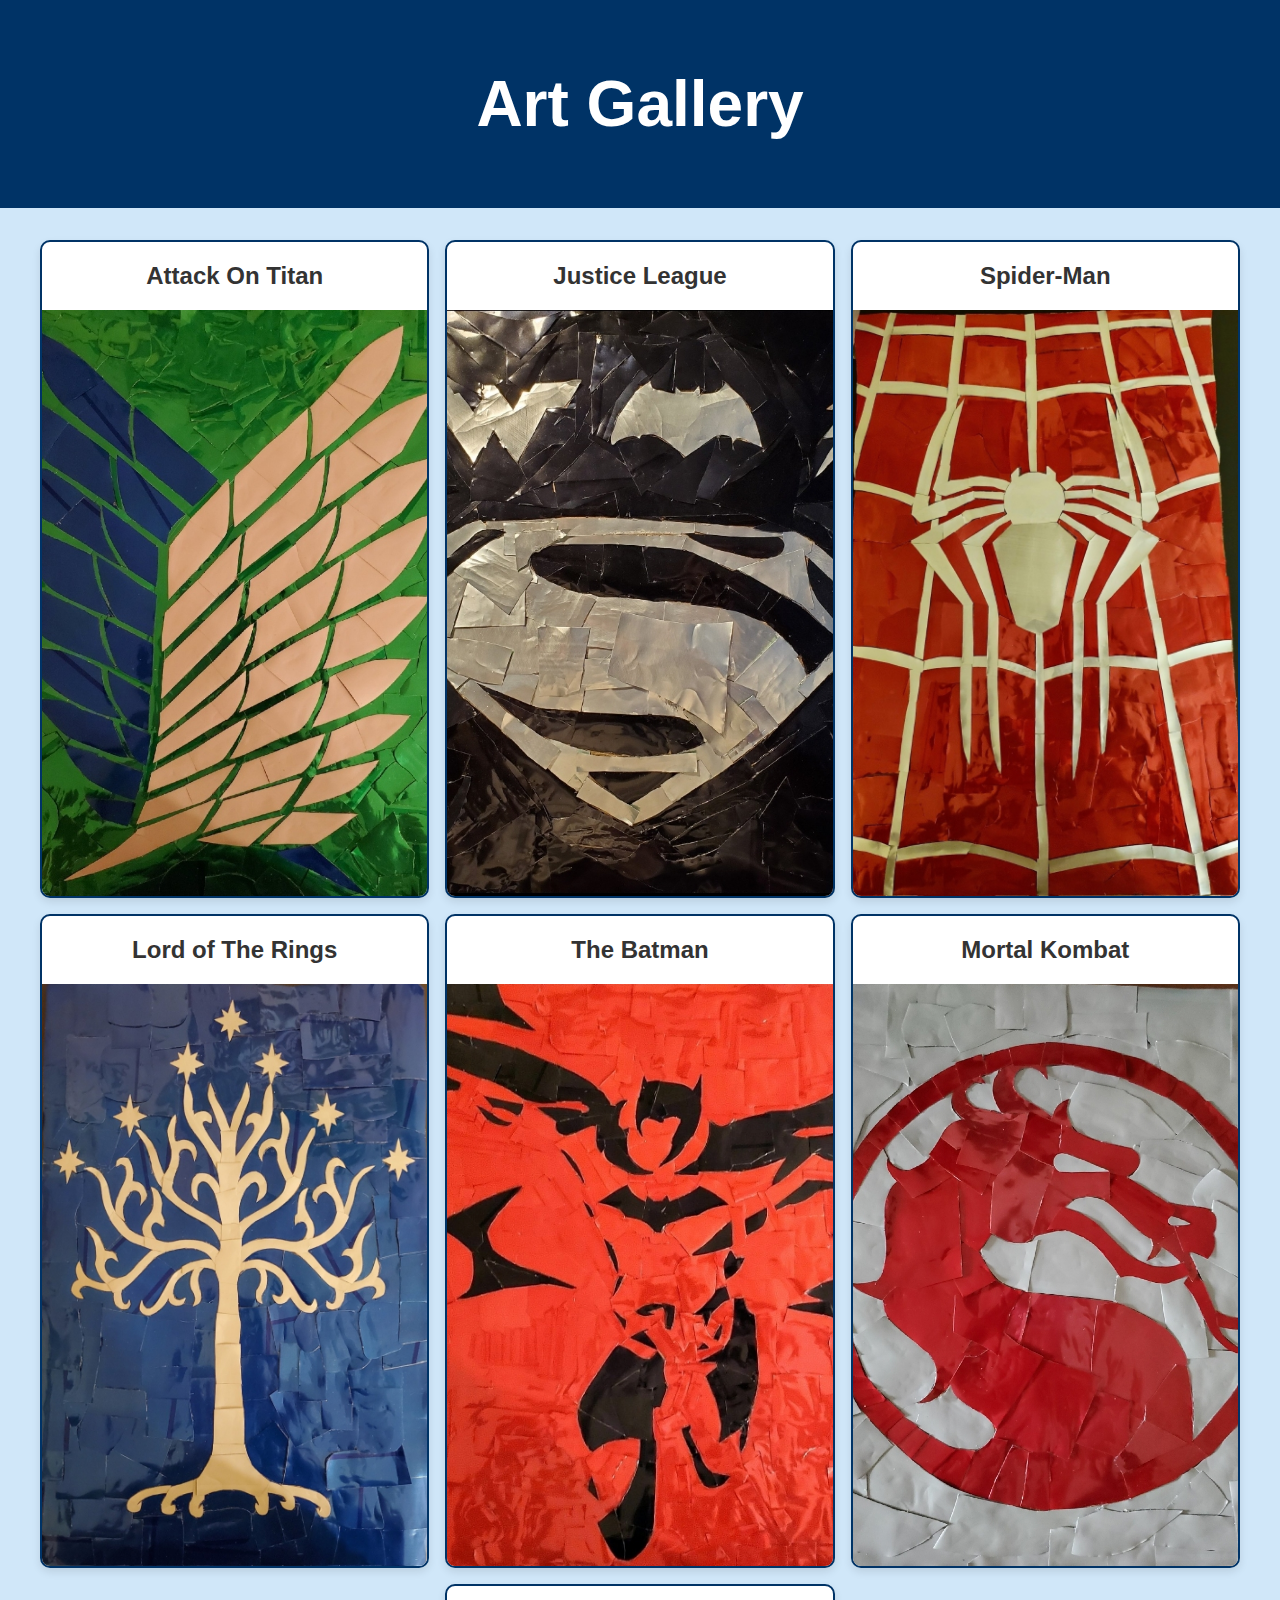
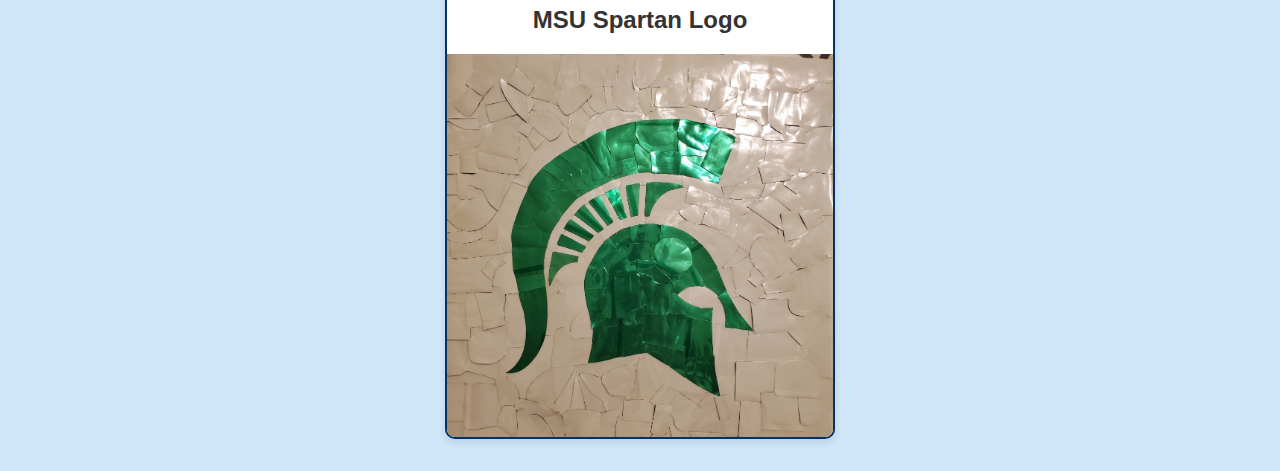
==== gallery.html @ 6b836074 "Add files via upload" ====
<!DOCTYPE html>
<html lang="en">
<head>
    <meta charset="UTF-8">
    <meta name="viewport" content="width=device-width, initial-scale=1.0">
    <title>Art Gallery</title>
    <link rel="stylesheet" href="styles.css">
</head>
<body>
    <header>
        <h1>Art Gallery</h1>
    </header>
    <main>
        <section id="gallery">
            <div class="art-piece">
                <h2>Attack On Titan</h2>
                <img src="aot.jpg" alt="Attack On Titan">
            </div>
            <div class="art-piece">
                <h2>Justice League</h2>
                <img src="JL.jpg" alt="Justice League">
            </div>
            <div class="art-piece">
                <h2>Spider-Man</h2>
                <img src="spiderman.jpg" alt="Spider-Man">
            </div>
            <div class="art-piece">
                <h2>Lord of The Rings</h2>
                <img src="lotr tree.jpg" alt="Lord of The Rings">
            </div>
            <div class="art-piece">
                <h2>The Batman</h2>
                <img src="the batman.jpg" alt="The Batman">
            </div>
            <div class="art-piece">
                <h2>Mortal Kombat</h2>
                <img src="mk.jpg" alt="Mortal Kombat">
            </div>
            <div class="art-piece">
                <h2>MSU Spartan Logo</h2>
                <img src="msu.jpg" alt="MSU Spartan Logo">
            </div>
        </section>
    </main>
</body>
</html>
---- styles.css ----
body {
  font-family: Arial, sans-serif;
  margin: 0;
  padding: 0;
  background-color: #d0e7f9; 
  color: #333;
}

header {
  background-color: #003366; 
  color: #fff;
  padding: 1.5rem 0;
  text-align: center;
  font-size: 2rem;
}

main {
  padding: 2rem;
}

#about {
  text-align: center;
  background-color: #b0d4ef; 
  padding: 1rem;
  border-radius: 10px;
}

#about img {
  width: 200px;
  height: auto;
  border-radius: 50%;
  margin-bottom: 1rem;
}

nav a {
  display: inline-block;
  margin: 1rem 0;
  padding: 0.75rem 1.5rem;
  background-color: #003366; 
  color: #fff;
  text-decoration: none;
  border-radius: 5px;
  font-size: 1.1rem;
}

nav a:hover {
  background-color: #00509e; 
}

#gallery {
  display: flex;
  flex-wrap: wrap;
  gap: 1rem;
  justify-content: center;
}

.art-piece {
  background-color: #fff;
  border: 2px solid #003366;
  border-radius: 10px;
  overflow: hidden;
  width: calc(33% - 1rem);
  box-shadow: 0 4px 8px rgba(0, 0, 0, 0.1);
  display: flex;
  flex-direction: column;
  align-items: center;
  justify-content: center;
}

.art-piece img {
  display: block;
  width: 100%;
  height: 100%;
  object-fit: cover;
}
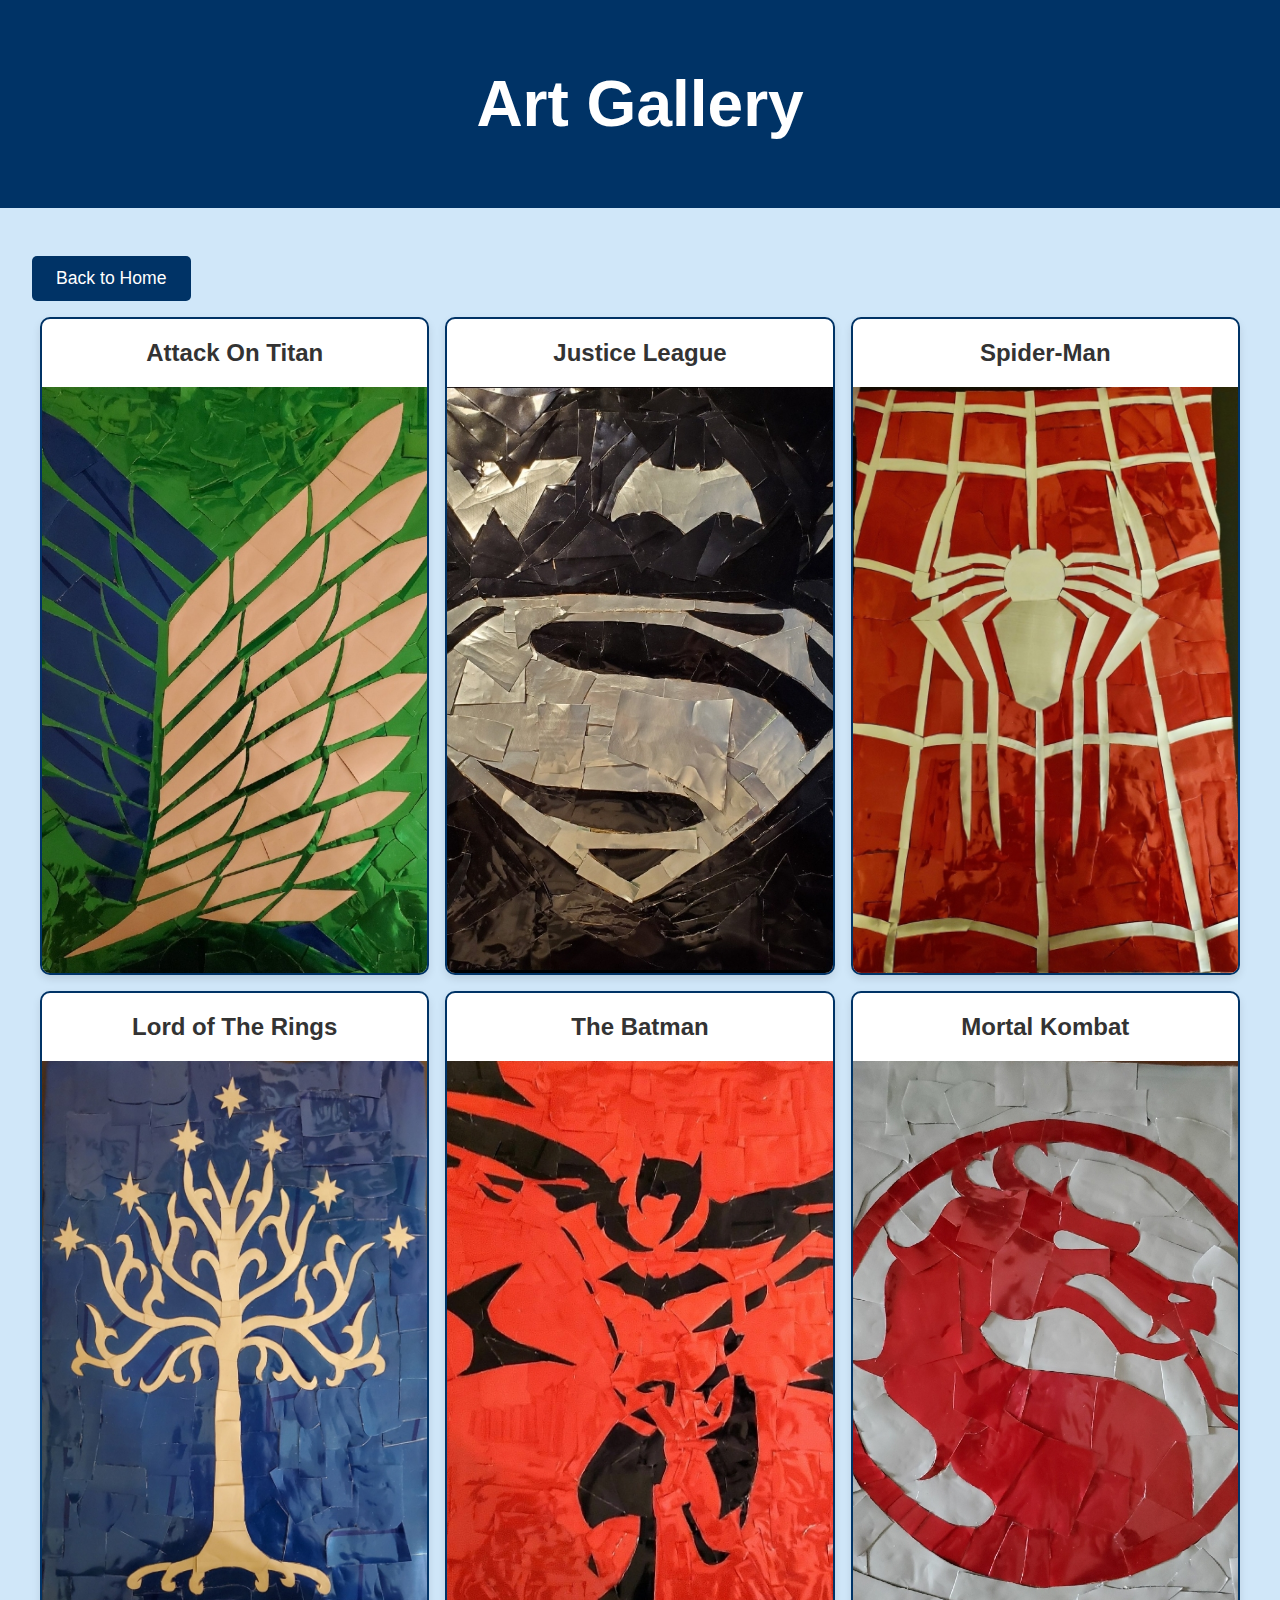
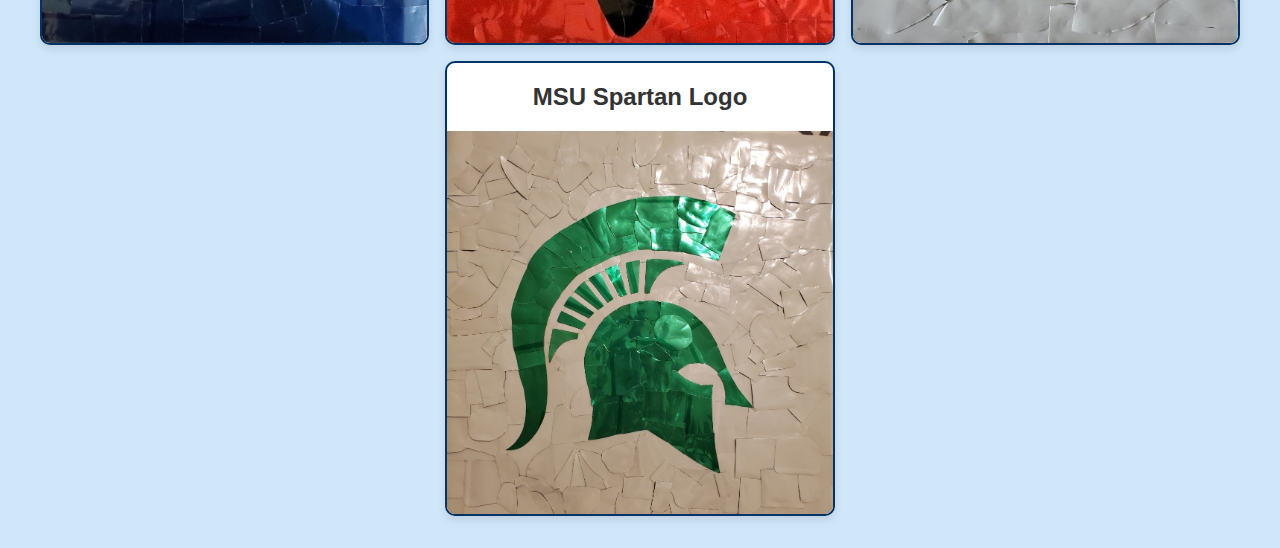
==== commit d320d223: "fixed" ====
--- a/gallery.html
+++ b/gallery.html
@@ -11,6 +11,9 @@
         <h1>Art Gallery</h1>
     </header>
     <main>
+        <nav>
+            <a href="index.html" class="back-button">Back to Home</a>
+        </nav>
         <section id="gallery">
             <div class="art-piece">
                 <h2>Attack On Titan</h2>
--- a/styles.css
+++ b/styles.css
@@ -73,3 +73,109 @@
   height: 100%;
   object-fit: cover;
 }
+
+/* Add this CSS for the back button */
+nav .back-button {
+  display: inline-block;
+  margin-bottom: 1rem;
+  padding: 0.75rem 1.5rem;
+  background-color: #003366; 
+  color: #fff;
+  text-decoration: none;
+  border-radius: 5px;
+  font-size: 1.1rem;
+}
+
+nav .back-button:hover {
+  background-color: #00509e; 
+}
+body {
+  font-family: Arial, sans-serif;
+  margin: 0;
+  padding: 0;
+  background-color: #d0e7f9; 
+  color: #333;
+}
+
+header {
+  background-color: #003366; 
+  color: #fff;
+  padding: 1.5rem 0;
+  text-align: center;
+  font-size: 2rem;
+}
+
+main {
+  padding: 2rem;
+}
+
+#about {
+  text-align: center;
+  background-color: #b0d4ef; 
+  padding: 1rem;
+  border-radius: 10px;
+}
+
+#about img {
+  width: 200px;
+  height: auto;
+  border-radius: 50%;
+  margin-bottom: 1rem;
+}
+
+nav a {
+  display: inline-block;
+  margin: 1rem 0;
+  padding: 0.75rem 1.5rem;
+  background-color: #003366; 
+  color: #fff;
+  text-decoration: none;
+  border-radius: 5px;
+  font-size: 1.1rem;
+}
+
+nav a:hover {
+  background-color: #00509e; 
+}
+
+#gallery {
+  display: flex;
+  flex-wrap: wrap;
+  gap: 1rem;
+  justify-content: center;
+}
+
+.art-piece {
+  background-color: #fff;
+  border: 2px solid #003366;
+  border-radius: 10px;
+  overflow: hidden;
+  width: calc(33% - 1rem);
+  box-shadow: 0 4px 8px rgba(0, 0, 0, 0.1);
+  display: flex;
+  flex-direction: column;
+  align-items: center;
+  justify-content: center;
+}
+
+.art-piece img {
+  display: block;
+  width: 100%;
+  height: 100%;
+  object-fit: cover;
+}
+
+nav .back-button {
+  display: inline-block;
+  margin-bottom: 1rem;
+  padding: 0.75rem 1.5rem;
+  background-color: #003366; 
+  color: #fff;
+  text-decoration: none;
+  border-radius: 5px;
+  font-size: 1.1rem;
+}
+
+nav .back-button:hover {
+  background-color: #00509e; 
+}
